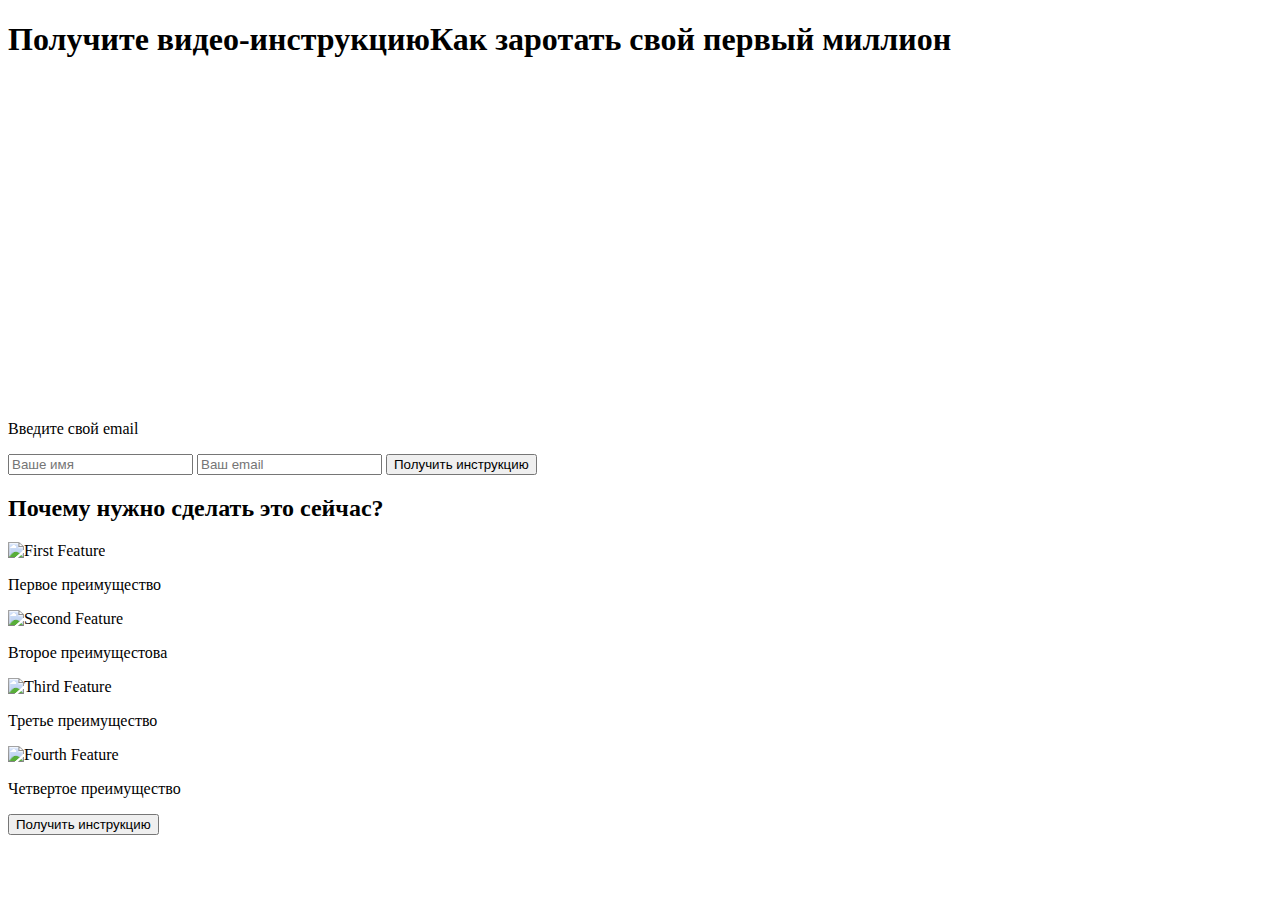
==== index.html @ 9a91273a "index.html changed" ====
<!DOCTYPE html>
<html lang="en">
<head>
	<meta charset="UTF-8">
	<meta name="viewport" content="width=device-width, initial-scale=1.0">
	<link rel="stylesheet" type="text/css" href="css/style.css">
	<link rel="stylesheet" type="text/css" href="css/reset.css">
	<title>My Site</title>
</head>
<body>
	<div class="section">
		<h1 class="header"><span>Получите видео-инструкцию</span><strong>Как заротать свой первый миллион</strong></h1>
		<div class="main">
			<div class="video">
				<iframe width="550" height="320" src="https://www.youtube.com/embed/TUVcZfQe-Kw" title="YouTube video player" frameborder="0" allow="accelerometer; autoplay; clipboard-write; encrypted-media; gyroscope; picture-in-picture" allowfullscreen></iframe>
			</div>
			<div class="form">
				<p class="form-header">Введите свой email</p>
				<form action="#">
					<input type="text" placeholder="Ваше имя">
					<input type="text" placeholder="Ваш email">
					<button class="btn">Получить инструкцию</button>
				</form>
			</div>
		</div>
	</div>
	<div class="section">
		<h2 class="feature-header">Почему нужно сделать это сейчас?</h2>
		<div class="feature">
			<div class="col">
				<img src="img/01.png" alt="First Feature">
				<p>Первое преимущество</p>
			</div>
			<div class="col">
				<img src="img/02.png" alt="Second Feature">
				<p>Второе преимущестова</p>
			</div>
			<div class="col">
				<img src="img/03.png" alt="Third Feature">
				<p>Третье преимущество</p>
			</div>
			<div class="col">
				<img src="img/04.png" alt="Fourth Feature">
				<p>Четвертое преимущество</p>
			</div>
		</div>
		<button class="btn">Получить инструкцию</button>
	</div>
	
</body>
</html>
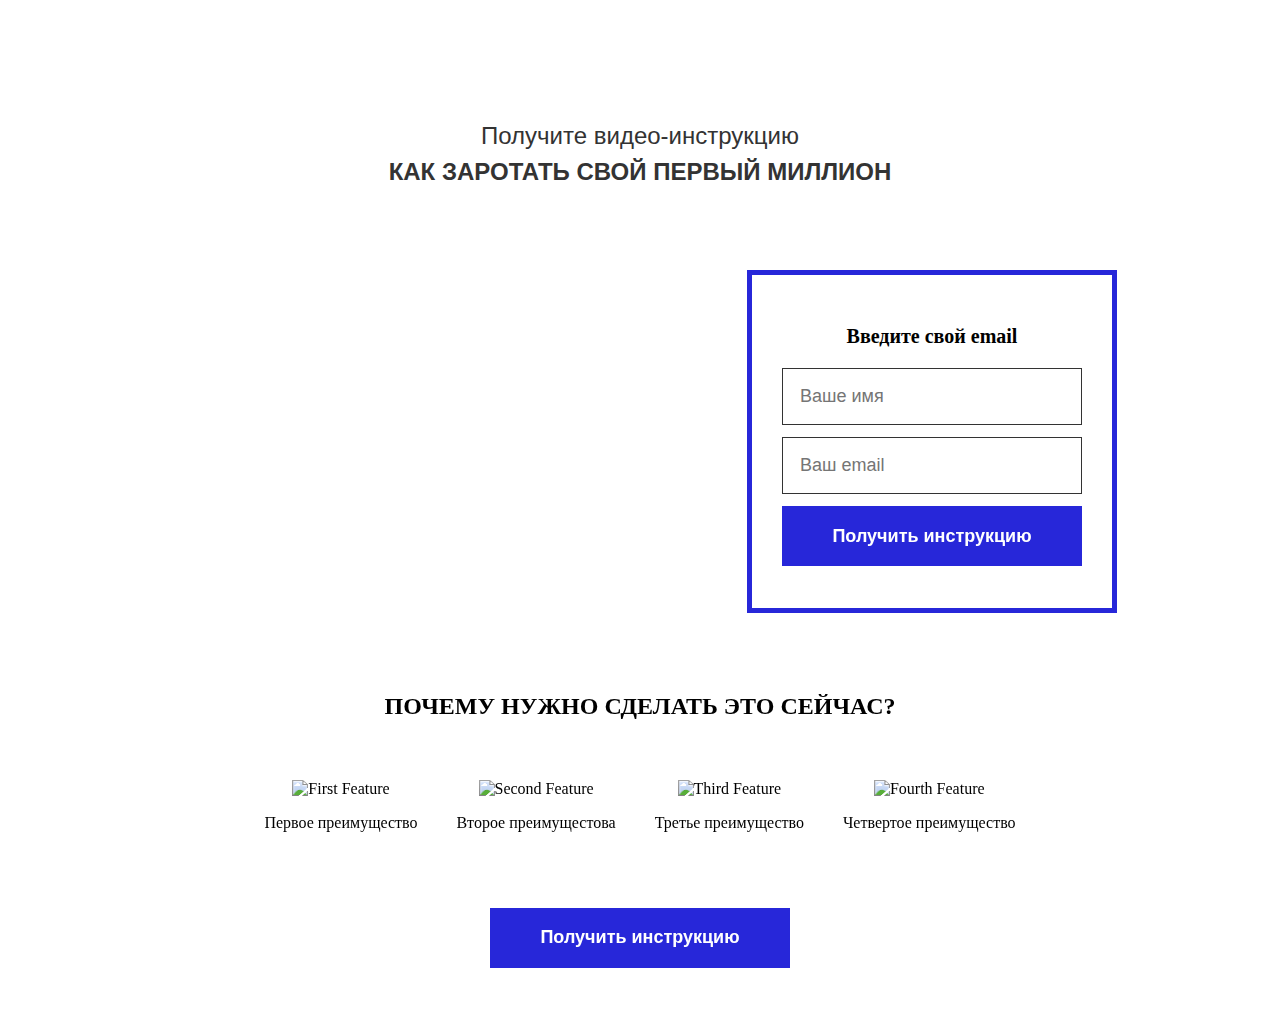
==== commit 136e7f3a: "Update index.html" ====
--- a/index.html
+++ b/index.html
@@ -5,7 +5,7 @@
 	<meta name="viewport" content="width=device-width, initial-scale=1.0">
 	<link rel="stylesheet" type="text/css" href="css/style.css">
 	<link rel="stylesheet" type="text/css" href="css/reset.css">
-	<title>My Site</title>
+	<title>My Site 2</title>
 </head>
 <body>
 	<div class="section">
@@ -48,4 +48,4 @@
 	</div>
 	
 </body>
-</html>+</html>
--- a/css/style.css
+++ b/css/style.css
@@ -0,0 +1,87 @@
+* {
+	box-sizing: border-box;
+}
+.section {
+	padding: 30px 10%;
+
+}
+.header {
+	margin-top: 80px;
+	font-size: 24px;
+	line-height: 1.5;
+	text-align: center;
+	color: #333333;
+	font-family: Tahoma, sans-serif;
+}
+.header span {
+	font-weight: 300;
+	display: block;
+}
+.header strong {
+	font-weight: 900;
+	text-transform: uppercase;
+
+}
+.main {
+	margin-top: 80px;
+	text-align: center;
+}
+.video, .form {
+	display: inline-block;
+	vertical-align: top;
+}
+.form {
+	text-align: center;
+	padding: 30px;
+	margin-left: 30px;
+	border: 5px solid #2727d9;
+}
+.form-header {
+	text-align: center;
+	font-size: 20px;
+	font-weight: 800;
+	margin-bottom: 20px;
+}
+.form input {
+	display: block;
+	margin-top: 12px;
+	width: 300px;
+	padding: 17px;
+	font-size: 18px;
+	border: 1px solid #333;
+}
+
+.col {
+	display: inline-block;
+	text-align: center;
+}
+.col img {
+	width: 120px;
+	height: 120px;
+}
+.feature-header {
+	text-align: center;
+	text-transform: uppercase;
+	font-weight: 900;
+	font-size: 24px;
+}
+.feature {
+	margin: 60px auto;
+	display: flex;
+  	flex-wrap: wrap;
+  	align-items: flex-end;
+  	justify-content: space-between;
+  	padding-left: 130px;
+  	padding-right: 130px;
+}
+.btn {
+	font-size: 18px;
+	font-weight: 900;
+	color: #fff;
+	background-color: #2727d9;
+	width: 300px;
+	border: none;
+	height: 60px;
+	display: block;
+	margin: 12px auto;	
+}
